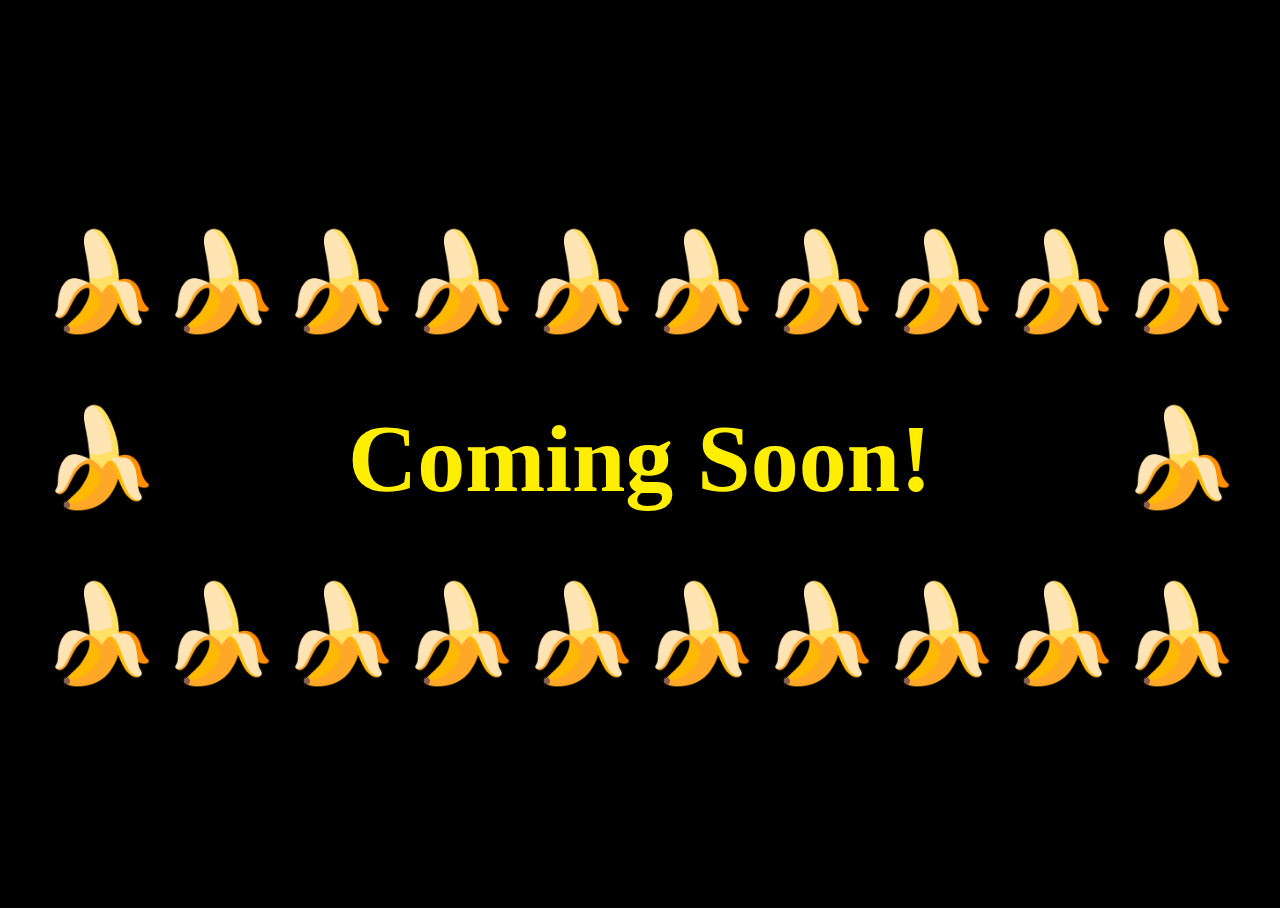
==== index.html @ ee5eec7c "Moved index.html to root" ====
<!DOCTYPE html>

<html>

<head>
    <meta charset="utf-8">
    <meta http-equiv="X-UA-Compatible" content="IE=edge">
    <title></title>
    <meta name="description" content="">
    <meta name="viewport" content="width=device-width, initial-scale=1">
    <link rel="stylesheet" href="public/style.css">
</head>

<body>

    <div class="center-content">
        <div style="margin: auto;">
            <div class="icon-nana">
                <p>🍌</p>
                <p>🍌</p>
                <p>🍌</p>
                <p>🍌</p>
                <p>🍌</p>
                <p>🍌</p>
                <p>🍌</p>
                <p>🍌</p>
                <p>🍌</p>
                <p>🍌</p>
            </div>
            <div class="icon-nana">
                <p>🍌</p>
                <h1 style="color: #ffee00; font-size: 1em;"> Coming Soon!
                </h1>
                <p>🍌</p>
            </div>
            <div class="icon-nana">
                <p>🍌</p>
                <p>🍌</p>
                <p>🍌</p>
                <p>🍌</p>
                <p>🍌</p>
                <p>🍌</p>
                <p>🍌</p>
                <p>🍌</p>
                <p>🍌</p>
                <p>🍌</p>
            </div>
        </div>
    </div>

    <script src="" async defer></script>

</body>

</html>
---- public/style.css ----
html {
    height: 100%;
}
body {
    height: 100%;
    background-color: black;
}
.center-content {
    height: 100%;
    text-align: center;
    font-size: 6em;
    display: flex;
    justify-content: center;

}

.icon-nana {
    display: flex;
    justify-content: space-between;
}

.icon-nana > p {
    margin-top: auto;
    margin-bottom: auto;
    animation-name: backgroundColorPalette;
    animation-duration: 1s;
    animation-iteration-count: infinite;
    animation-direction: alternate;
    animation-timing-function: ease-in-out
}


@keyframes backgroundColorPalette {
    0% {
        transform: rotate(45deg)
    }

    100% {
        transform: rotate(-10deg)
    }
}

h1 {
    margin-left: 95px;
    margin-right: 95px;
}
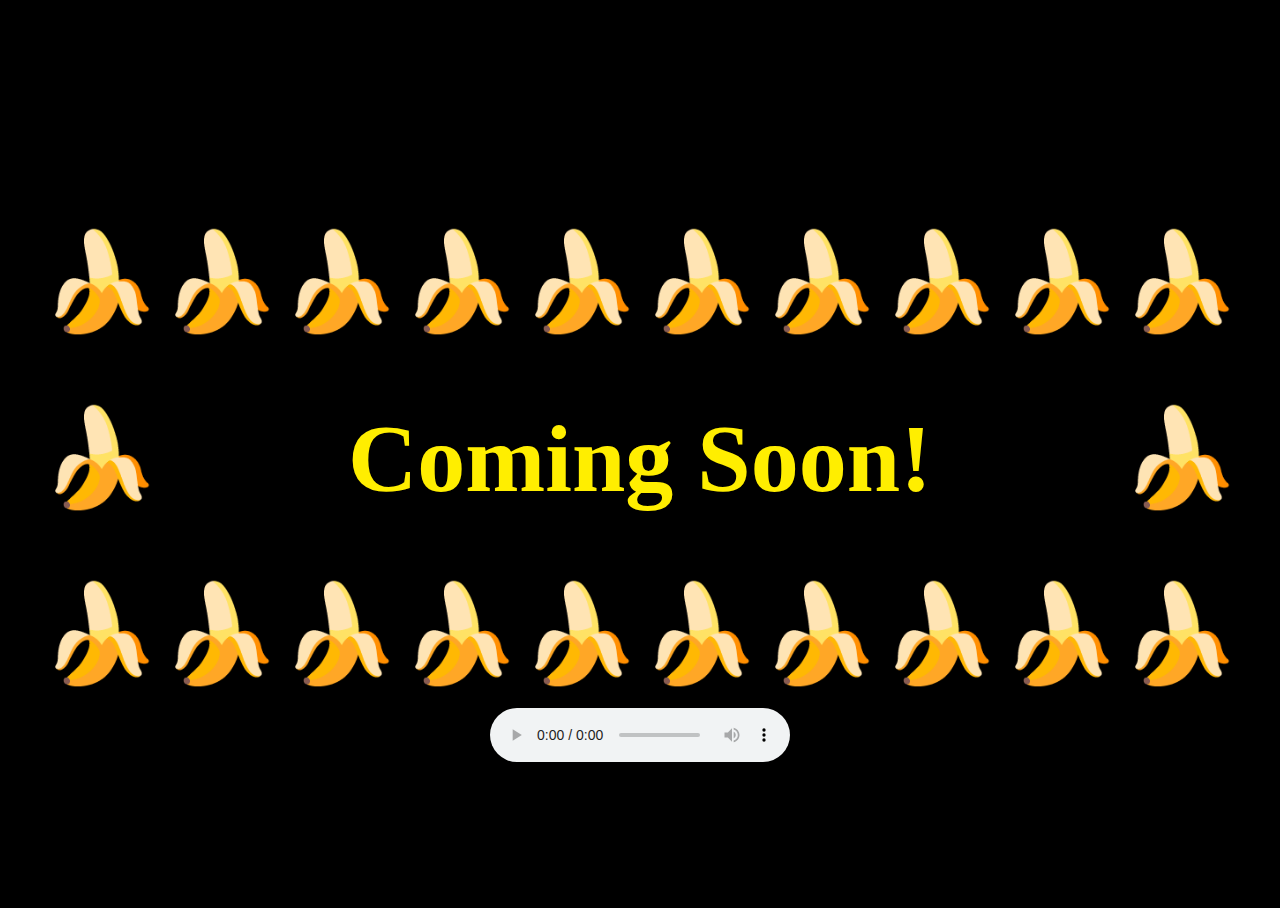
==== commit c1a04772: "reposition audio bar" ====
--- a/index.html
+++ b/index.html
@@ -47,6 +47,12 @@
             </div>
         </div>
     </div>
+    <div class="audio">
+        <audio autoplay controls>
+            <source src="/Users/jack/nanagang/public/audiofile/Wooden Bear.mp3"
+                type="audio/mp3">
+        </audio>
+    </div>
 
     <script src="" async defer></script>
 
--- a/public/style.css
+++ b/public/style.css
@@ -43,4 +43,11 @@
 h1 {
     margin-left: 95px;
     margin-right: 95px;
+}
+
+.audio {
+    position: relative;
+    bottom: 200px;
+    display: flex;
+    justify-content: center;
 }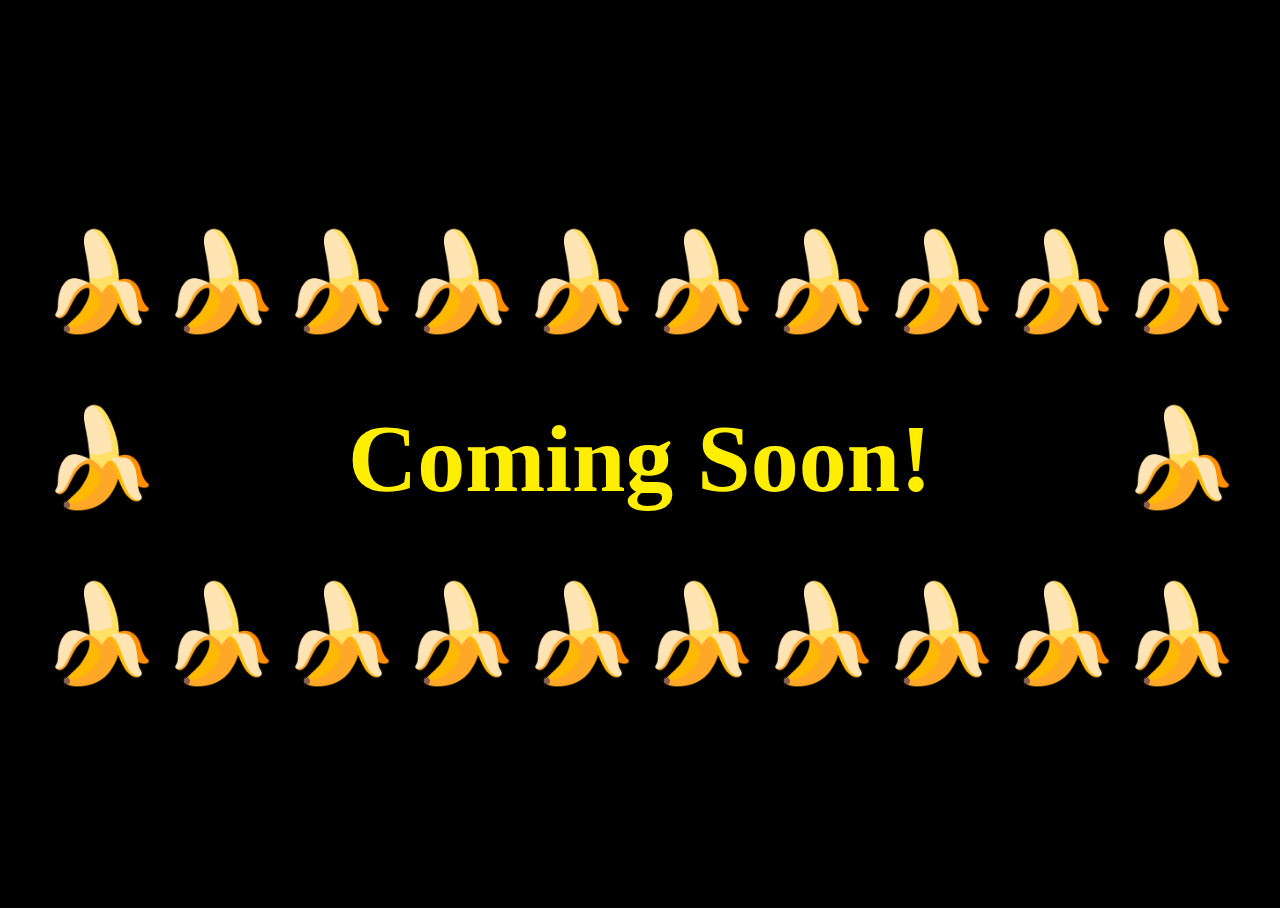
==== commit 8331f293: "set audio to auto play on first load" ====
--- a/index.html
+++ b/index.html
@@ -45,15 +45,12 @@
                 <p>🍌</p>
                 <p>🍌</p>
             </div>
+            <div class="audio">
+                <audio controls autoplay loop hidden src="/Users/jack/nanagang/public/audiofile/Wooden Bear.mp3">
+                </audio>
+            </div>
         </div>
     </div>
-    <div class="audio">
-        <audio autoplay controls>
-            <source src="/Users/jack/nanagang/public/audiofile/Wooden Bear.mp3"
-                type="audio/mp3">
-        </audio>
-    </div>
-
     <script src="" async defer></script>
 
 </body>
--- a/public/style.css
+++ b/public/style.css
@@ -1,10 +1,12 @@
 html {
     height: 100%;
 }
+
 body {
     height: 100%;
     background-color: black;
 }
+
 .center-content {
     height: 100%;
     text-align: center;
@@ -19,7 +21,7 @@
     justify-content: space-between;
 }
 
-.icon-nana > p {
+.icon-nana>p {
     margin-top: auto;
     margin-bottom: auto;
     animation-name: backgroundColorPalette;
@@ -44,10 +46,3 @@
     margin-left: 95px;
     margin-right: 95px;
 }
-
-.audio {
-    position: relative;
-    bottom: 200px;
-    display: flex;
-    justify-content: center;
-}